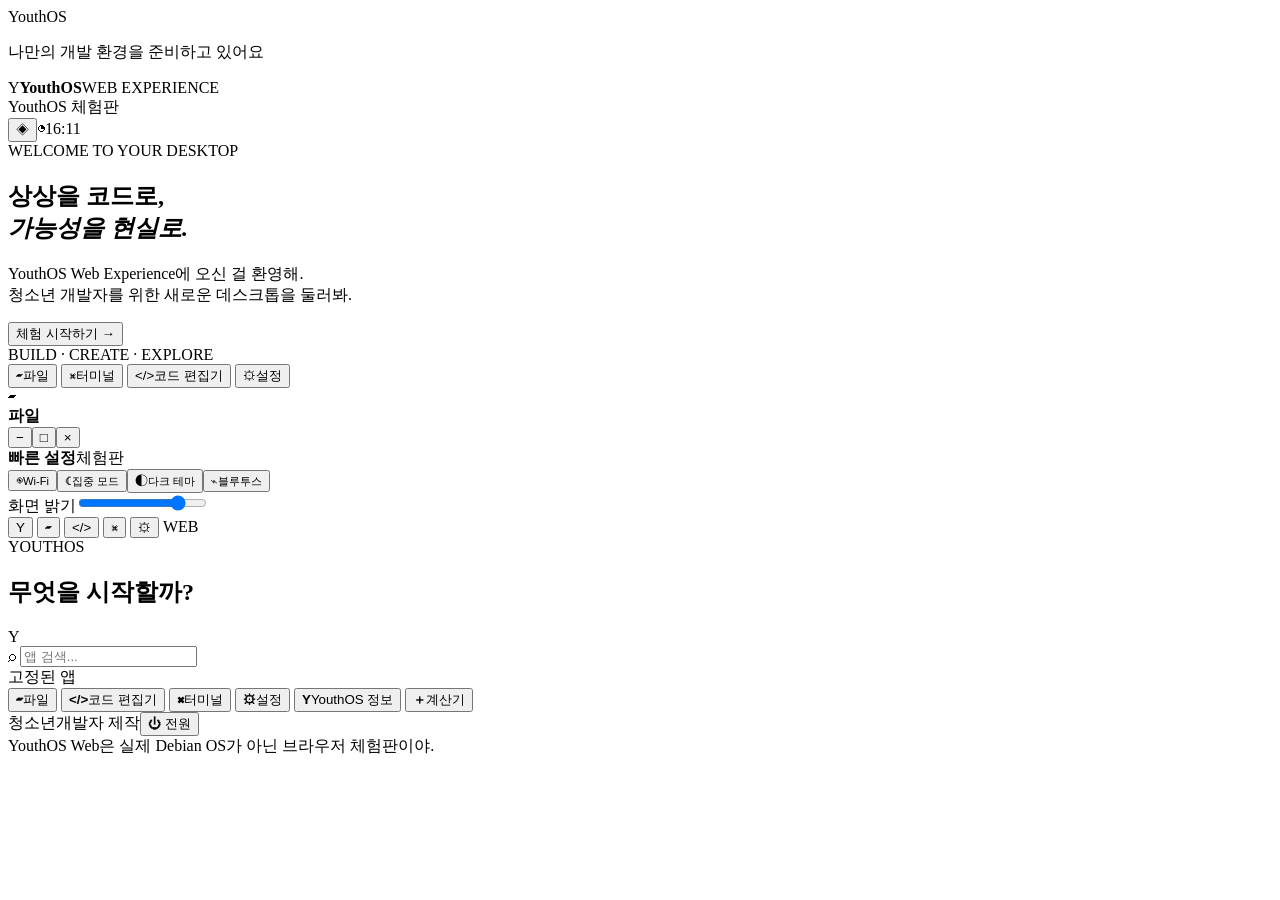
==== web/index.html @ 06f8fae9 "Add YouthOS Web desktop experience" ====
<!doctype html>
<html lang="ko">
<head>
  <meta charset="utf-8">
  <meta name="viewport" content="width=device-width, initial-scale=1">
  <meta name="theme-color" content="#101827">
  <meta name="description" content="YouthOS Web Experience - 브라우저에서 만나는 YouthOS 체험판">
  <title>YouthOS Web Experience</title>
  <link rel="stylesheet" href="./style.css">
</head>
<body>
  <div id="boot" class="boot-screen" aria-label="YouthOS 시작 중">
    <div class="boot-brand"><div class="brand-mark"><i></i><i></i><i></i><i></i></div><span>YouthOS</span></div>
    <div class="boot-progress"><span></span></div>
    <p>나만의 개발 환경을 준비하고 있어요</p>
  </div>

  <main id="desktop" class="desktop hidden">
    <div class="desktop-shade"></div>
    <header class="topbar">
      <div class="top-brand"><span class="mini-mark">Y</span><strong>YouthOS</strong><span class="edition">WEB EXPERIENCE</span></div>
      <div class="top-center" id="topDate">YouthOS 체험판</div>
      <div class="top-actions"><button class="icon-button" id="quickToggle" title="빠른 설정">◈</button><span class="wifi">◔</span><span id="clock">16:11</span></div>
    </header>

    <section class="welcome-card">
      <div class="welcome-copy"><span class="eyebrow">WELCOME TO YOUR DESKTOP</span><h1>상상을 코드로,<br><em>가능성을 현실로.</em></h1><p>YouthOS Web Experience에 오신 걸 환영해.<br>청소년 개발자를 위한 새로운 데스크톱을 둘러봐.</p><button class="primary-button" data-open="explorer">체험 시작하기 <b>→</b></button></div>
      <div class="welcome-art"><div class="orbit orbit-one"></div><div class="orbit orbit-two"></div><div class="glow-core"><div class="brand-mark large"><i></i><i></i><i></i><i></i></div></div><span class="art-caption">BUILD · CREATE · EXPLORE</span></div>
    </section>

    <div class="desktop-shortcuts">
      <button class="shortcut" data-open="explorer"><span class="shortcut-icon folder-icon">▰</span><span>파일</span></button>
      <button class="shortcut" data-open="terminal"><span class="shortcut-icon terminal-icon">⌘</span><span>터미널</span></button>
      <button class="shortcut" data-open="editor"><span class="shortcut-icon editor-icon">&lt;/&gt;</span><span>코드 편집기</span></button>
      <button class="shortcut" data-open="settings"><span class="shortcut-icon settings-icon">⚙</span><span>설정</span></button>
    </div>

    <section class="window hidden" id="appWindow" aria-label="앱 창">
      <div class="window-titlebar" id="windowDrag"><div class="window-app-icon" id="windowIcon">▰</div><strong id="windowTitle">파일</strong><div class="window-controls"><button id="minimize" title="최소화">−</button><button id="maximize" title="최대화">□</button><button id="close" title="닫기">×</button></div></div>
      <div id="windowContent" class="window-content"></div>
    </section>

    <aside id="quickPanel" class="quick-panel hidden"><div class="panel-heading"><strong>빠른 설정</strong><span>체험판</span></div><div class="quick-grid"><button class="quick-tile active">◉<small>Wi-Fi</small></button><button class="quick-tile active">☾<small>집중 모드</small></button><button class="quick-tile">◐<small>다크 테마</small></button><button class="quick-tile">⌁<small>블루투스</small></button></div><div class="brightness"><span>화면 밝기</span><input type="range" min="20" max="100" value="85"></div></aside>

    <nav class="dock" aria-label="앱 메뉴">
      <button class="dock-launcher" id="launcher" title="앱 메뉴"><span class="mini-mark">Y</span></button>
      <span class="dock-divider"></span>
      <button class="dock-app" data-open="explorer" title="파일">▰</button>
      <button class="dock-app" data-open="editor" title="코드 편집기">&lt;/&gt;</button>
      <button class="dock-app" data-open="terminal" title="터미널">⌘</button>
      <button class="dock-app" data-open="settings" title="설정">⚙</button>
      <span class="dock-spacer"></span><span class="dock-status">WEB</span>
    </nav>

    <section class="launcher-panel hidden" id="launcherPanel">
      <div class="launcher-head"><div><span class="eyebrow">YOUTHOS</span><h2>무엇을 시작할까?</h2></div><span class="user-avatar">Y</span></div>
      <div class="launcher-search">⌕ <input id="appSearch" placeholder="앱 검색..." autocomplete="off"></div>
      <div class="launcher-label">고정된 앱</div>
      <div class="app-grid">
        <button data-open="explorer"><b class="app-symbol folder-icon">▰</b>파일</button>
        <button data-open="editor"><b class="app-symbol editor-icon">&lt;/&gt;</b>코드 편집기</button>
        <button data-open="terminal"><b class="app-symbol terminal-icon">⌘</b>터미널</button>
        <button data-open="settings"><b class="app-symbol settings-icon">⚙</b>설정</button>
        <button data-open="about"><b class="app-symbol about-icon">Y</b>YouthOS 정보</button>
        <button data-open="calculator"><b class="app-symbol calc-icon">＋</b>계산기</button>
      </div>
      <div class="launcher-footer"><span>청소년개발자 제작</span><button id="powerButton">⏻ 전원</button></div>
    </section>

    <div class="toast" id="toast" role="status"></div>
    <div class="demo-note">YouthOS Web은 실제 Debian OS가 아닌 브라우저 체험판이야.</div>
  </main>
  <script src="./script.js"></script>
</body>
</html>
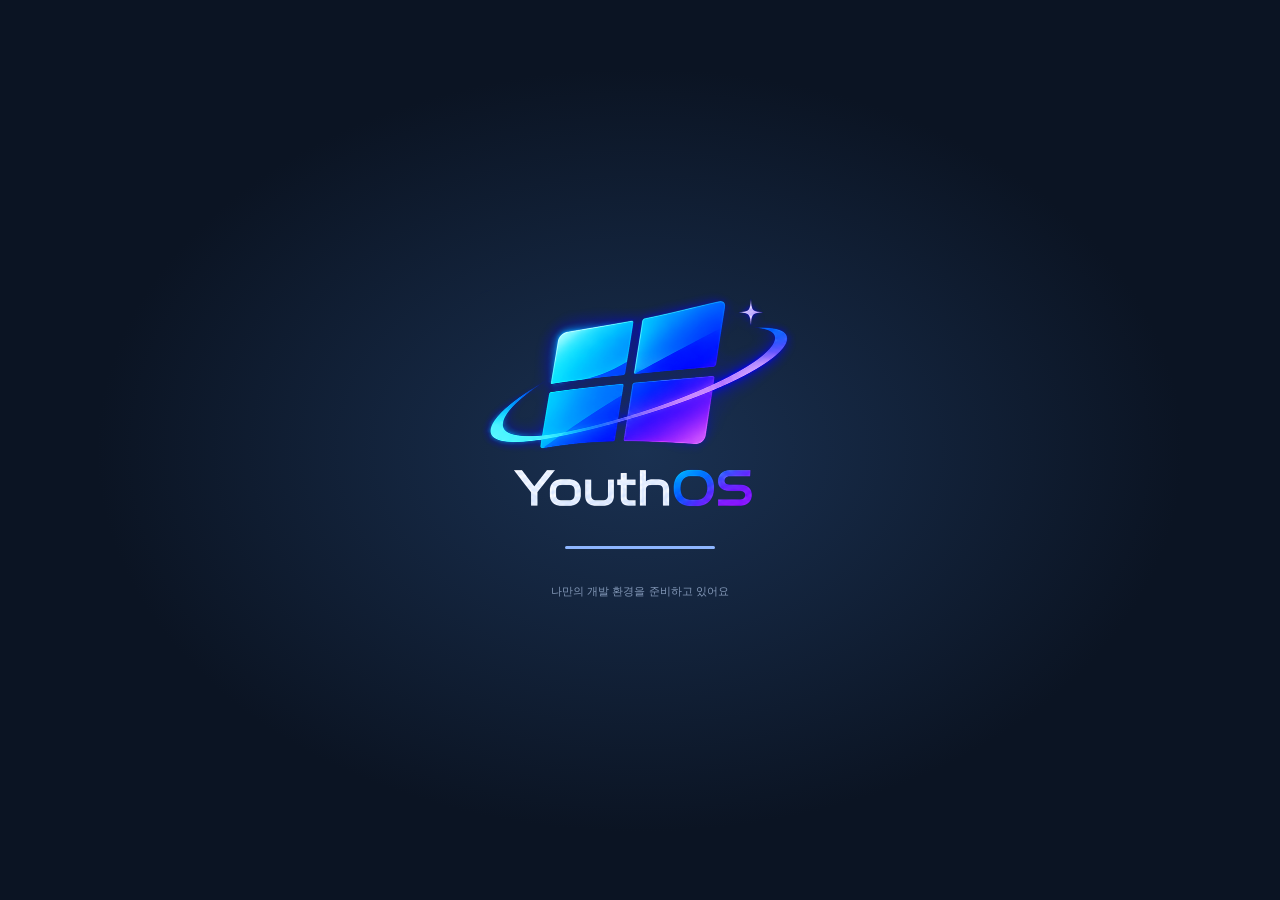
==== commit 95f1b5d8: "웹 체험판에 팀 로고 적용: 부팅 화면, 상단 바, 바탕화면 카드, 독, 정보 앱, 파비콘 ChatGPT AI가 만든 web/ 파일은 구조를 유지하고, 이미지 교체와 CSS 추가만" ====
--- a/web/index.html
+++ b/web/index.html
@@ -6,11 +6,12 @@
   <meta name="theme-color" content="#101827">
   <meta name="description" content="YouthOS Web Experience - 브라우저에서 만나는 YouthOS 체험판">
   <title>YouthOS Web Experience</title>
+  <link rel="icon" type="image/png" href="./assets/favicon.png"><!-- - by Claude Ai -->
   <link rel="stylesheet" href="./style.css">
 </head>
 <body>
   <div id="boot" class="boot-screen" aria-label="YouthOS 시작 중">
-    <div class="boot-brand"><div class="brand-mark"><i></i><i></i><i></i><i></i></div><span>YouthOS</span></div>
+    <div class="boot-brand"><img class="boot-logo" src="./assets/youthos-logo.png" alt="YouthOS"></div><!-- 로고 적용 - by Claude Ai -->
     <div class="boot-progress"><span></span></div>
     <p>나만의 개발 환경을 준비하고 있어요</p>
   </div>
@@ -18,14 +19,14 @@
   <main id="desktop" class="desktop hidden">
     <div class="desktop-shade"></div>
     <header class="topbar">
-      <div class="top-brand"><span class="mini-mark">Y</span><strong>YouthOS</strong><span class="edition">WEB EXPERIENCE</span></div>
+      <div class="top-brand"><img class="logo-img logo-sm" src="./assets/youthos-mark.png" alt=""><strong>YouthOS</strong><span class="edition">WEB EXPERIENCE</span></div>
       <div class="top-center" id="topDate">YouthOS 체험판</div>
       <div class="top-actions"><button class="icon-button" id="quickToggle" title="빠른 설정">◈</button><span class="wifi">◔</span><span id="clock">16:11</span></div>
     </header>
 
     <section class="welcome-card">
       <div class="welcome-copy"><span class="eyebrow">WELCOME TO YOUR DESKTOP</span><h1>상상을 코드로,<br><em>가능성을 현실로.</em></h1><p>YouthOS Web Experience에 오신 걸 환영해.<br>청소년 개발자를 위한 새로운 데스크톱을 둘러봐.</p><button class="primary-button" data-open="explorer">체험 시작하기 <b>→</b></button></div>
-      <div class="welcome-art"><div class="orbit orbit-one"></div><div class="orbit orbit-two"></div><div class="glow-core"><div class="brand-mark large"><i></i><i></i><i></i><i></i></div></div><span class="art-caption">BUILD · CREATE · EXPLORE</span></div>
+      <div class="welcome-art"><div class="orbit orbit-one"></div><div class="orbit orbit-two"></div><div class="glow-core"><img class="logo-img logo-lg" src="./assets/youthos-mark.png" alt="YouthOS 로고"></div><span class="art-caption">BUILD · CREATE · EXPLORE</span></div>
     </section>
 
     <div class="desktop-shortcuts">
@@ -43,7 +44,7 @@
     <aside id="quickPanel" class="quick-panel hidden"><div class="panel-heading"><strong>빠른 설정</strong><span>체험판</span></div><div class="quick-grid"><button class="quick-tile active">◉<small>Wi-Fi</small></button><button class="quick-tile active">☾<small>집중 모드</small></button><button class="quick-tile">◐<small>다크 테마</small></button><button class="quick-tile">⌁<small>블루투스</small></button></div><div class="brightness"><span>화면 밝기</span><input type="range" min="20" max="100" value="85"></div></aside>
 
     <nav class="dock" aria-label="앱 메뉴">
-      <button class="dock-launcher" id="launcher" title="앱 메뉴"><span class="mini-mark">Y</span></button>
+      <button class="dock-launcher" id="launcher" title="앱 메뉴"><img class="logo-img logo-dock" src="./assets/youthos-mark.png" alt="앱 메뉴"></button>
       <span class="dock-divider"></span>
       <button class="dock-app" data-open="explorer" title="파일">▰</button>
       <button class="dock-app" data-open="editor" title="코드 편집기">&lt;/&gt;</button>
--- a/web/style.css
+++ b/web/style.css
@@ -0,0 +1,27 @@
+/* YouthOS Web Experience — - by ChatGPT AI */
+:root{color-scheme:dark;--bg:#0b1220;--panel:rgba(17,27,45,.94);--line:rgba(190,210,245,.13);--muted:#91a1b9;--text:#f4f7ff;--blue:#7ba7ff;--cyan:#70e0df}
+*{box-sizing:border-box}html,body{margin:0;width:100%;height:100%;overflow:hidden;font-family:Inter,"Pretendard","Noto Sans KR",system-ui,sans-serif;color:var(--text);background:#0b1220}button,input{font:inherit}button{color:inherit;cursor:pointer;border:0}.hidden{display:none!important}
+.desktop{position:relative;width:100%;height:100%;min-height:540px;overflow:hidden;background:radial-gradient(ellipse at 76% 37%,rgba(38,91,153,.34),transparent 34%),radial-gradient(ellipse at 22% 80%,rgba(40,67,119,.25),transparent 38%),linear-gradient(135deg,#101a2d 0%,#0b1424 52%,#111c30 100%)}
+.desktop:before{content:"";position:absolute;inset:0;background-image:linear-gradient(rgba(170,197,255,.025) 1px,transparent 1px),linear-gradient(90deg,rgba(170,197,255,.025) 1px,transparent 1px);background-size:54px 54px;mask-image:linear-gradient(90deg,transparent,#000 45%,#000)}
+.desktop-shade{position:absolute;inset:0;background:linear-gradient(180deg,rgba(5,10,20,.18),transparent 22%,transparent 75%,rgba(3,8,17,.18));pointer-events:none}
+.topbar{height:48px;position:absolute;z-index:5;top:0;left:0;right:0;display:flex;align-items:center;justify-content:space-between;padding:0 25px;background:rgba(9,16,29,.48);border-bottom:1px solid rgba(255,255,255,.07);backdrop-filter:blur(22px);font-size:12px}.top-brand,.top-actions{display:flex;align-items:center;gap:11px}.top-brand strong{font-size:13px;letter-spacing:.2px}.edition{font-size:9px;letter-spacing:1.6px;color:#8294b1;padding-left:8px;border-left:1px solid var(--line)}.top-center{color:#9baac0;font-size:11px}.top-actions{gap:15px;color:#b8c6dc}.icon-button{background:none;font-size:17px}.wifi{font-size:17px}.mini-mark{width:25px;height:25px;display:grid;place-items:center;background:linear-gradient(145deg,#8cb8ff,#4d7ee5);border-radius:7px;color:#08152b;font-weight:900;box-shadow:0 4px 16px #4c83e555}
+.welcome-card{position:absolute;left:50%;top:47%;transform:translate(-50%,-50%);width:min(850px,calc(100% - 100px));min-height:350px;display:flex;align-items:center;justify-content:space-between;padding:48px 58px;border:1px solid rgba(190,211,255,.15);border-radius:23px;background:linear-gradient(115deg,rgba(21,35,58,.82),rgba(19,33,56,.48));box-shadow:0 28px 90px rgba(0,0,0,.22);backdrop-filter:blur(20px);overflow:hidden}
+.welcome-copy{position:relative;z-index:2}.eyebrow{font-size:9px;letter-spacing:2.2px;color:#83aaff;font-weight:750}.welcome-copy h1{font-size:clamp(34px,4vw,48px);line-height:1.2;letter-spacing:-2px;margin:17px 0 14px;font-weight:750}.welcome-copy h1 em{font-style:normal;color:#8eb4ff}.welcome-copy p{font-size:13px;line-height:1.9;color:#9eacc1;margin:0 0 25px}.primary-button{background:#7da8ff;color:#09172e;padding:12px 17px;border-radius:8px;font-size:12px;font-weight:750;box-shadow:0 8px 25px #4e85e544}.primary-button b{margin-left:16px;font-size:16px}
+.welcome-art{position:relative;width:290px;height:260px;display:grid;place-items:center;flex-shrink:0}.glow-core{width:126px;height:126px;display:grid;place-items:center;border-radius:38px;background:linear-gradient(145deg,#1f3c66,#122541);box-shadow:0 0 75px #4e89e866,inset 0 1px 1px #b8d2ff44;transform:rotate(-8deg)}.brand-mark{width:38px;height:38px;display:grid;grid-template-columns:1fr 1fr;gap:4px;transform:rotate(-8deg)}.brand-mark i{display:block;background:linear-gradient(145deg,#9fc5ff,#5e91f1);border-radius:4px 9px 4px 9px}.brand-mark i:nth-child(2){opacity:.72}.brand-mark i:nth-child(3){opacity:.52}.brand-mark i:nth-child(4){opacity:.9}.brand-mark.large{width:53px;height:53px;gap:5px}.orbit{position:absolute;border:1px solid #86aefb33;border-radius:50%;transform:rotate(-28deg)}.orbit-one{width:250px;height:100px}.orbit-two{width:190px;height:220px;transform:rotate(55deg);border-color:#72deda30}.art-caption{position:absolute;bottom:0;font-size:8px;letter-spacing:3px;color:#748aaa}
+.desktop-shortcuts{position:absolute;left:30px;top:85px;display:grid;gap:17px}.shortcut{display:grid;justify-items:center;gap:7px;width:65px;background:transparent;font-size:10px;color:#d4deee;text-shadow:0 1px 5px #000}.shortcut:hover{background:#ffffff12;border-radius:9px}.shortcut-icon{width:39px;height:39px;display:grid;place-items:center;border-radius:11px;font-size:17px;box-shadow:0 6px 18px #0003}.folder-icon{background:linear-gradient(145deg,#ffcf79,#dc9148);color:#3a2916}.terminal-icon{background:linear-gradient(145deg,#4e6f9e,#263d60);color:#d9eaff}.editor-icon{background:linear-gradient(145deg,#9b8aff,#6358c7);color:white;font-size:13px}.settings-icon{background:linear-gradient(145deg,#7e9bb5,#456078);color:white}.about-icon{background:linear-gradient(145deg,#85b6ff,#4d79dc);color:#10213d}.calc-icon{background:linear-gradient(145deg,#6fc9bd,#318f91);color:#062b2d}
+.dock{position:absolute;z-index:8;bottom:15px;left:50%;transform:translateX(-50%);height:58px;min-width:330px;display:flex;align-items:center;gap:8px;padding:0 12px;border:1px solid #d5e4ff20;border-radius:15px;background:rgba(15,25,42,.78);backdrop-filter:blur(28px);box-shadow:0 12px 40px #0005}.dock button{width:38px;height:38px;border-radius:10px;background:transparent;font-size:19px}.dock button:hover{background:#ffffff18;transform:translateY(-2px)}.dock-launcher{display:grid;place-items:center}.dock-divider{height:27px;width:1px;background:#ffffff22;margin:0 3px}.dock-app{color:#c7d8f2}.dock-spacer{flex:1}.dock-status{font-size:9px;letter-spacing:1.4px;color:#7892b7;padding:0 5px}
+.window{position:absolute;z-index:6;top:18%;left:50%;transform:translateX(-50%);width:min(690px,calc(100% - 50px));height:min(470px,calc(100% - 150px));min-height:280px;background:#111d30;border:1px solid #b5ccf02c;border-radius:13px;box-shadow:0 25px 80px #0008;overflow:hidden}.window.maximized{width:calc(100% - 30px);height:calc(100% - 135px);top:62px}.window-titlebar{height:44px;display:flex;align-items:center;gap:10px;padding:0 12px;background:#192840;border-bottom:1px solid var(--line);cursor:move}.window-titlebar strong{font-size:12px;flex:1}.window-app-icon{color:#9dbbff}.window-controls{display:flex;gap:5px}.window-controls button{width:27px;height:25px;border-radius:6px;background:#ffffff0a;color:#c3d2e8}.window-controls button:last-child:hover{background:#d95362}.window-content{height:calc(100% - 44px);overflow:auto;padding:20px;color:#dce7f8;font-size:13px}
+.quick-panel,.launcher-panel{position:absolute;z-index:10;background:rgba(17,28,47,.97);border:1px solid #c1d6ff25;box-shadow:0 20px 70px #0008;backdrop-filter:blur(25px)}.quick-panel{right:20px;top:58px;width:290px;border-radius:15px;padding:18px}.panel-heading{display:flex;justify-content:space-between;margin-bottom:15px}.panel-heading strong{font-size:14px}.panel-heading span{font-size:10px;color:var(--muted)}.quick-grid{display:grid;grid-template-columns:1fr 1fr;gap:8px}.quick-tile{height:65px;border-radius:9px;background:#ffffff0b;text-align:left;padding:10px 13px;font-size:18px}.quick-tile.active{background:#35588b}.quick-tile small{display:block;font-size:10px;margin-top:5px}.brightness{margin-top:17px;font-size:11px;color:#aabbd2}.brightness input{width:100%;margin-top:12px;accent-color:#82aaff}
+.launcher-panel{left:50%;bottom:84px;transform:translateX(-50%);width:min(390px,calc(100% - 25px));border-radius:17px;padding:20px}.launcher-head{display:flex;justify-content:space-between;align-items:center}.launcher-head h2{font-size:20px;margin:7px 0 16px;letter-spacing:-.5px}.user-avatar{width:35px;height:35px;display:grid;place-items:center;border-radius:50%;background:linear-gradient(145deg,#8bbaff,#527bdb);color:#0c1b35;font-weight:900}.launcher-search{height:38px;display:flex;align-items:center;gap:9px;padding:0 11px;background:#ffffff0b;border:1px solid #ffffff14;border-radius:8px;color:#91a7c7}.launcher-search input{width:100%;background:none;border:0;outline:0;color:white;font-size:12px}.launcher-label{margin:19px 0 10px;font-size:10px;color:#8ea2c0}.app-grid{display:grid;grid-template-columns:repeat(3,1fr);gap:5px}.app-grid button{display:grid;justify-items:center;gap:8px;padding:12px 4px;border-radius:9px;background:transparent;font-size:10px;color:#d4e0f2}.app-grid button:hover{background:#ffffff12}.app-symbol{width:36px;height:36px;border-radius:10px;display:grid;place-items:center;font-size:15px;font-style:normal}.launcher-footer{display:flex;justify-content:space-between;align-items:center;border-top:1px solid var(--line);margin-top:14px;padding-top:13px;color:#7f92ae;font-size:10px}.launcher-footer button{background:#ffffff0d;border-radius:6px;padding:7px 10px;font-size:10px}
+.toast{position:absolute;z-index:20;left:50%;bottom:90px;transform:translateX(-50%);padding:10px 15px;background:#182943;border:1px solid #a7c5f433;border-radius:8px;font-size:11px;opacity:0;pointer-events:none;transition:opacity .2s}.toast.show{opacity:1}.demo-note{position:absolute;right:18px;bottom:24px;font-size:9px;color:#8294ad}
+.boot-screen{height:100%;display:flex;flex-direction:column;align-items:center;justify-content:center;background:radial-gradient(ellipse at center,#1a3152,#0b1423 60%);gap:24px}.boot-brand{display:flex;align-items:center;gap:13px;font-size:25px;font-weight:800;letter-spacing:-1px}.boot-brand .brand-mark{width:31px;height:31px}.boot-screen p{font-size:11px;color:#8398b7}.boot-progress{width:150px;height:3px;background:#ffffff18;border-radius:4px;overflow:hidden}.boot-progress span{display:block;width:40%;height:100%;background:#8eb6ff;animation:load 1.6s ease-in-out forwards}@keyframes load{to{width:100%}}
+.content-heading{display:flex;align-items:center;justify-content:space-between;margin-bottom:16px}.content-heading h3{font-size:17px;margin:0}.muted{color:#91a2bc}.file-list{display:grid;gap:7px}.file-row{display:flex;align-items:center;gap:11px;padding:12px;border-radius:8px;background:#ffffff08}.file-row span:last-child{margin-left:auto;color:#8094b1;font-size:10px}.terminal{height:100%;background:#080f1b;border-radius:8px;padding:15px;font:12px/1.8 ui-monospace,monospace;color:#c5d8f5}.terminal .green{color:#7ce0b1}.terminal-input{display:flex;gap:8px;margin-top:8px}.terminal-input input{background:none;border:0;outline:0;color:white;flex:1;font:inherit}.editor{height:100%;display:flex;flex-direction:column;background:#0b1422;border-radius:8px;overflow:hidden}.editor-bar{padding:9px 12px;background:#18263c;color:#9db1ce;font-size:10px}.editor textarea{flex:1;resize:none;border:0;outline:0;padding:15px;background:#0d1727;color:#d6e5ff;font:12px/1.8 ui-monospace,monospace}.settings-list{display:grid;gap:8px}.setting-row{display:flex;justify-content:space-between;align-items:center;padding:13px;background:#ffffff08;border-radius:8px}.setting-row span{color:#9eafc8;font-size:11px}.setting-row button{background:#29466e;padding:6px 10px;border-radius:6px;font-size:10px}
+@media(max-width:650px){.topbar{padding:0 13px}.top-center,.edition,.demo-note{display:none}.welcome-card{width:calc(100% - 30px);min-height:360px;padding:30px 25px;top:46%}.welcome-art{position:absolute;right:-80px;bottom:-20px;opacity:.35}.welcome-copy h1{font-size:36px}.desktop-shortcuts{left:12px;top:65px;gap:10px}.dock{min-width:290px;gap:4px;padding:0 8px}.dock button{width:35px}.window{width:calc(100% - 24px);height:calc(100% - 155px);top:13%}}
+/* 로고 적용 — by Claude Ai */
+.logo-img{display:block;object-fit:contain;user-select:none;-webkit-user-drag:none}
+.logo-sm{width:40px;height:auto}
+.logo-dock{width:44px;height:auto}
+.glow-core{width:230px;height:230px;border-radius:0;background:none;box-shadow:none;transform:none}
+.logo-lg{width:270px;height:auto;filter:drop-shadow(0 0 34px #4e89e866)}
+.boot-logo{width:min(320px,70vw);height:auto}
+.boot-brand{gap:0}
